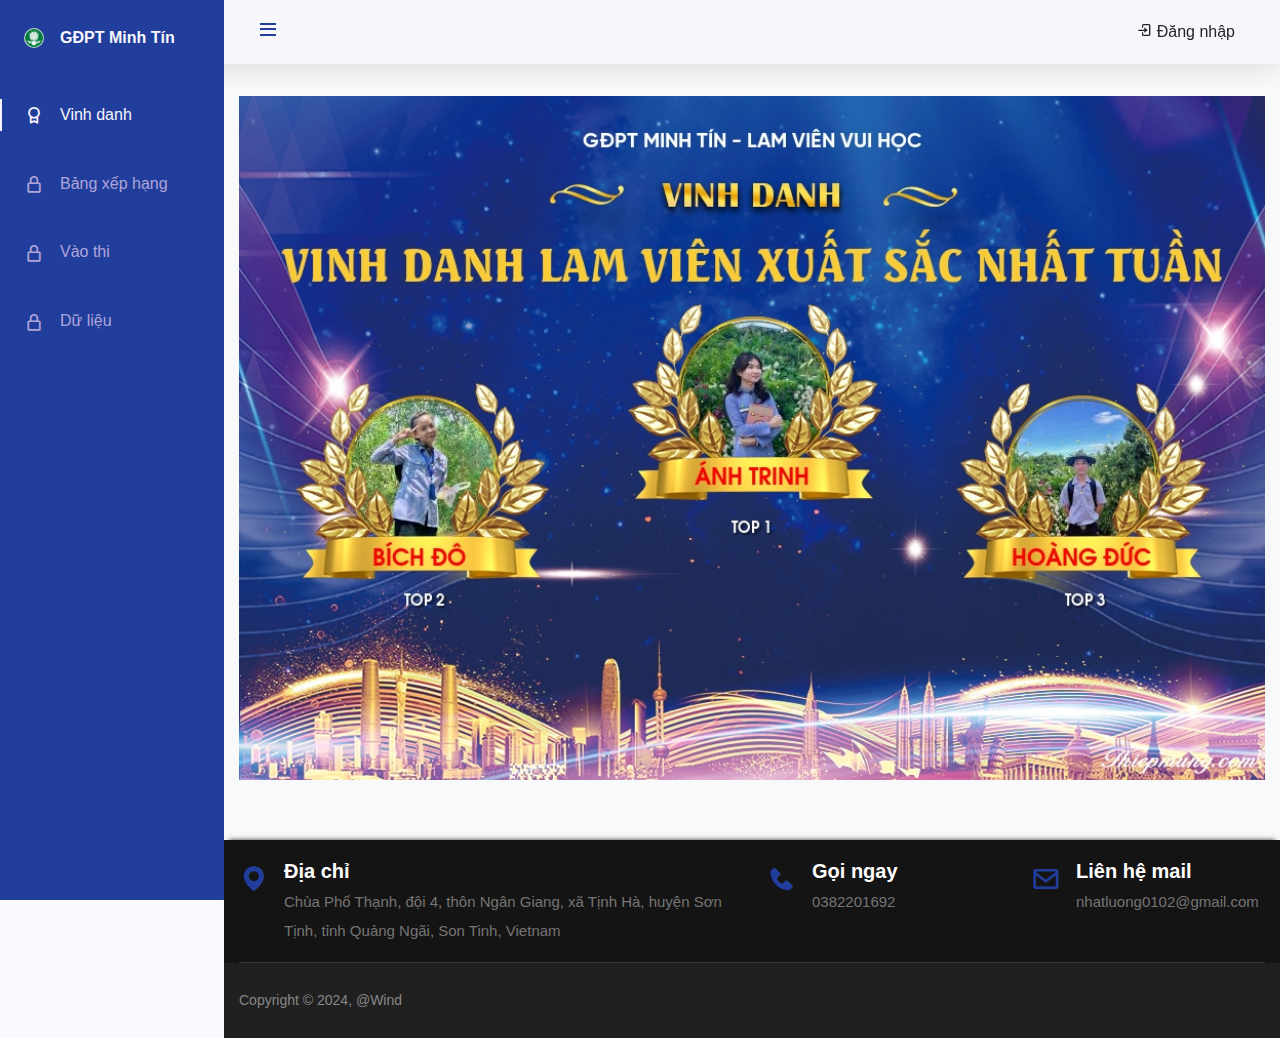
==== index.html @ f1f78c53 "init" ====
<!doctype html>
<html>

   <head>
      <meta charset='utf-8'>
      <meta name='viewport' content='width=device-width, initial-scale=1'>
      <title>GDPT MINH TÍN</title>
      <link rel="shortcut icon" href="images/Huy_hiệu_Hoa_Sen_1.jpg" type="image/x-icon">
      <link href='/css/style.css' rel='stylesheet'>
      <meta name="google-signin-client_id" content="619354383261-9ivnrjs45mob3k5fd7ev8j1hga2vjtpr.apps.googleusercontent.com">
      <link href='https://fonts.googleapis.com/css?family=Roboto:400,100,300,700' rel='stylesheet' type='text/css'>
      <link href='https://cdn.jsdelivr.net/npm/bootstrap@5.0.0-beta1/dist/css/bootstrap.min.css' rel='stylesheet'>
      <link href='https://cdn.jsdelivr.net/npm/boxicons@latest/css/boxicons.min.css' rel='stylesheet'>
      <link rel="stylesheet" href="https://stackpath.bootstrapcdn.com/font-awesome/4.7.0/css/font-awesome.min.css">
      <meta name="viewport" content="width=device-width, initial-scale=1, maximum-scale=1, user-scalable=no">
      <link rel="stylesheet" href="css/style_table.css">
   
    </head>

   <body className='snippet-body'>

      <body id="body-pd" >

         <header class="header" id="header">

            <div class="header_toggle"> <i class='bx bx-menu' id="header-toggle"></i> </div>

              <div class="div">

                <div id="g_id_onload"

                data-client_id="619354383261-9ivnrjs45mob3k5fd7ev8j1hga2vjtpr.apps.googleusercontent.com"

                data-context="signup"

                data-ux_mode="popup"

                data-callback="handleCredentialResponse"

                data-auto_prompt="false">

              </div>

              <div id="sign" class="g_id_signin col-6 col-xm-6 col-md-4 col-sm-5 col-lg-3 d-none"

                data-type="standard"

                data-shape="rectangular"

                data-theme="outline"

                data-text="signin_with"

                data-size="large"

                data-logo_alignment="center">

              </div>

              <div class="d-flex justify-content-center align-items-center" >

                <button class="btn" id="sign-in-btn">

                  <i class='bx bx-log-in' ></i> Đăng nhập

                </button>

              </div>

              <div class="header_img d-none" id="logo_img">
                <div class="dropdown show">
                  <a class="dropdown-toggle" href="#" role="button" id="dropdownMenuLink" data-toggle="dropdown" aria-haspopup="true" aria-expanded="false" >
                    <img src="" class="" alt="">
                  </a>
                  <div class="dropdown-menu" aria-labelledby="dropdownMenuLink">
                    <a class="dropdown-item" href="#">Action</a>
                    <a class="dropdown-item" href="#">Another action</a>
                    <a class="dropdown-item" href="#">Something else here</a>
                  </div>
                </div>
              </div>
            </div>
         </header>

         <div class="l-navbar" id="nav-bar">
            <nav class="nav">
               <div>
                  <a href="#" class="nav_logo">

                    <img id="img_logo" src="/images/Huy_hiệu_Hoa_Sen_1.jpg" alt="" width="20" height="20">

                    <span class="nav_logo-name">GĐPT Minh Tín</span>

                  </a>

                  <div class="nav_list">
                    <a href="#" class="nav_link active" id="honor-control"><i class='bx bx-award nav_icon'></i> <span class="nav_name">Vinh danh</span> </a>

                    <a href="#" class="nav_link " id="ranking-control"> <i class='bx bx-lock-alt nav_icon'></i> <span class="nav_name">Bảng xếp hạng</span> </a>

                    <a href="#" class="nav_link " id="exam-control">    <i class='bx bx-lock-alt nav_icon'></i></i> <span class="nav_name">Vào thi</span> </a>  

                    <a href="#" class="nav_link " id="admin-upload">    <i class='bx bx-lock-alt nav_icon'></i> <span class="nav_name">Dữ liệu</span> </a>  

                  </div>

               </div>

               <a href="#" id="out" class="nav_link d-none"> <i class='bx bx-log-out nav_icon'></i> <span class="nav_name">Đăng xuất</span> </a>

            </nav>

         </div>

         <!--Container Main start-->
         <div class="height-100 bg-light" id="main-content">
          <section class="ftco-section pdt-6em pdb-0" id="honor-control-section">
            <div class="container">
                <div class="row">
                  <div class="col-md-12">
                    <img src="/images/gdpt_1662e37290709f.jpg" style="width:100%;height:100%;">
                  </div>
                </div>
              </div>
          </section>
          <section class="ftco-section d-none" id="ranking-control-section">
            <div class="container">
              <div class="row">
                <div class="col-md-12 d-flex flex-row-reverse mb-2">
                  <a class="btn btn-primary" href="/result/kq.pdf" role="button" download id="download-btn">
                    <i class='bx bxs-download' ></i> Tải kết quả
                  </a>
                </div>
                <div class="col-md-12">
                  <div class="table-wrap">
                    <table class="table fz-16"  id="main-table">
                      <thead class="thead-primary">
                        <tr>
                          <th>Thứ Hạng</th>
                          <th>Họ Tên</th>
                          <th>Câu đúng</th>
                          <th>Tổng TG trả lời</th>
                          <th>Thời gian bắt đầu</th>
                          <th>Điểm Vòng 1</th>
                          <th>Tổng điểm</th>
                        </tr>
                      </thead>
                      <tbody>
                      </tbody>
                    </table>
                  </div>
                </div>
              </div>
            </div>
          </section>
          <section class="ftco-section pdt-6em pdb-0 d-none" id="exam-control-section">
            <div class="container">
              <div class="row">
                <div class="col-md-12">
                  <div style="width:100%;display:flex;flex-direction:column;gap:8px;min-height:571px;"><iframe src="https://quizizz.com/embed/quiz/66287de16a497c40a49206e6" title="VÒNG THI SỐ 1 - Quizizz" style="flex:1;" frameBorder="0" allowfullscreen></iframe></div>
                </div>
              </div>
            </div>
          </section>
          <section class="ftco-section  d-none" id="admin-upload-section">
            <div class="container cnt-mx166">
              <div class="row">
                <div class="col-md-4 col-12">
                  <div class="frame">
                    <div class="center">
                      <div class="title">
                        <h1>Kéo thả file tại đây</h1>
                      </div>
                  
                      <div class="dropzone">
                        <img src="http://100dayscss.com/codepen/upload.svg" class="upload-icon" />
                        <input type="file" class="upload-input" />
                      </div>
                  
                      <button type="button" class="btn-upload" name="uploadbutton">Upload file</button>
                  
                    </div>
                  </div>
                </div>
                <div class="col-md-8 col-12">
                  <div class="table-wrap">
                    <table class="table">
                      <thead class="thead-primary">
                        <tr>
                          <th>Thứ Hạng</th>
                          <th>Họ Tên</th>
                          <th>Thời gian bắt đầu</th>
                          <th>Tổng TG trả lời</th>
                          <th>Điểm Vòng 1</th>
                          <th>Tổng điểm</th>
                        </tr>
                      </thead>
                      <tbody>
                      </tbody>

                    </table>
                  </div>
                </div>
              </div>
             
            </div>
          </section>
        
          <div class="footer-section">
            <div class="container">
                <div class="footer-cta pt-3 pb-3">
                    <div class="row">
                        <div class="col-xl-6 col-md-6 mb-30">
                            <div class="single-cta d-flex">
                                <i class='bx bxs-map footer-icon' ></i>
                                <div class="cta-text">
                                    <h4>Địa chỉ</h4>
                                    <span>Chùa Phổ Thạnh, đội 4, thôn Ngân Giang, xã Tịnh Hà, huyện Sơn Tịnh, tỉnh Quảng Ngãi, Son Tinh, Vietnam</span>
                                </div>
                            </div>
                        </div>
                        <div class="col-xl-3 col-md-3 mb-30">
                            <div class="single-cta">
                                <i class='bx bxs-phone footer-icon' ></i>
                                <div class="cta-text">
                                    <h4>Gọi ngay</h4>
                                  <span>0382201692</span>
                                </div>
                            </div>
                        </div>
                        <div class="col-xl-3 col-md-3 mb-30">
                            <div class="single-cta">
                               <i class='bx bx-envelope footer-icon' ></i>
                                <div class="cta-text">
                                    <h4>Liên hệ mail</h4>
                                    <span>nhatluong0102@gmail.com</span>
                                </div>
                            </div>
                        </div>
                    </div>
                </div>
            </div>
            <div class="copyright-area">
                <div class="container">
                    <div class="row">
                        <div class="col-xl-6 col-lg-6 text-center text-lg-left">
                            <div class="copyright-text">
                                <p>Copyright &copy; 2024, @Wind
                            </div>
                        </div>
                      
                    </div>
                </div>
            </div>
          </div>
        </div>
         <object data="/music/Truyền-tin-vui-karaoke.mp3" width="0" height="0" __idm_frm__="3211">
          <param name="filename" value="music.mp3">
          <param name="autostart" value="1">
          <param name="playcount" value="false">
         </object>
         <!--Container Main end-->
         <!-- bootstrap -->
         <script src="https://cdn.jsdelivr.net/npm/bootstrap@5.3.3/dist/js/bootstrap.bundle.min.js" integrity="sha384-YvpcrYf0tY3lHB60NNkmXc5s9fDVZLESaAA55NDzOxhy9GkcIdslK1eN7N6jIeHz" crossorigin="anonymous"></script>
         <script type='text/javascript' src='https://cdnjs.cloudflare.com/ajax/libs/jquery/3.2.1/jquery.min.js'></script>
         <script src="https://cdn.jsdelivr.net/npm/popper.js@1.12.9/dist/umd/popper.min.js" integrity="sha384-ApNbgh9B+Y1QKtv3Rn7W3mgPxhU9K/ScQsAP7hUibX39j7fakFPskvXusvfa0b4Q" crossorigin="anonymous"></script>
         <!-- conguration event -->
         <script type='text/javascript' src='/js/xteam_fireworks.min.js'></script>
         <script>
            jQuery(function($){
              var firework = Xteam.fireworkShow('#honor-control-section', 400);
            }
            );
        </script>
          <!-- google Library -->
         <script src="https://accounts.google.com/gsi/client" async defer></script>
         <script src="https://apis.google.com/js/platform.js" async defer></script>
         <script type='text/javascript' src='js/script.js'></script>
         <script type='text/javascript' src='js/popper.js'></script>
         <script type='text/javascript'>
            var myLink = document.querySelector('a[href="#"]');
            myLink.addEventListener('click', function(e) {
              e.preventDefault();
            });
         </script>

   </body>

</html>
---- css/style.css ----
::-webkit-scrollbar {
    width: 8px;
}

/* Track */
::-webkit-scrollbar-track {
    background: #f1f1f1;
}

/* Handle */
::-webkit-scrollbar-thumb {
    background: #888;
}

/* Handle on hover */
::-webkit-scrollbar-thumb:hover {
    background: #555;
}

@import url("https://fonts.googleapis.com/css2?family=Nunito:wght@400;600;700&display=swap");

:root {
    --header-height: 3rem;
    --nav-width: 68px;
    --first-color: #4723D9;
    --first-color-light: #AFA5D9;
    --white-color: #F7F6FB;
    --body-font: 'Nunito', sans-serif;
    --normal-font-size: 1rem;
    --z-fixed: 100
}

*,
::before,
::after {
    box-sizing: border-box
}

body {
    position: relative;
    margin: var(--header-height) 0 0 0;
    padding: 0 1rem;
    font-family: var(--body-font);
    font-size: var(--normal-font-size);
    transition: .5s
}

a {
    text-decoration: none
}

.header {
    width: 100%;
    height: var(--header-height);
    position: fixed;
    top: 0;
    left: 0;
    display: flex;
    align-items: center;
    justify-content: space-between;
    padding: 0 1rem;
    background-color: var(--white-color);
    z-index: var(--z-fixed);
    transition: .5s;
    box-shadow: 0 0.15rem 1.75rem 0 rgba(33, 40, 50, 0.15) !important;
}

.header_toggle {
    color: #223e9c;
    font-size: 1.5rem;
    cursor: pointer
}

.header_img {
    width: 35px;
    height: 35px;
    display: flex;
    justify-content: center;
    border-radius: 50%;
    overflow: hidden;
    border: 1px solid #c8d1f0;
}

.header_img img {
    width: 100%
}

.l-navbar {
    position: fixed;
    top: 0;
    left: -30%;
    width: var(--nav-width);
    height: 100%;
    background-color: #223e9c;
    padding: .5rem 1rem 0 0;
    transition: .5s;
    z-index: 101;
}

.nav {
    height: 100%;
    display: flex;
    flex-direction: column;
    justify-content: space-between;
    overflow: hidden
}

.nav_logo,
.nav_link {
    display: grid;
    grid-template-columns: max-content max-content;
    align-items: center;
    column-gap: 1rem;
    padding: .5rem 0 .5rem 1.5rem
}

.nav_logo {
    margin-bottom: 2rem
}

.nav_logo-icon {
    font-size: 1.25rem;
    color: var(--white-color)
}

.nav_logo-name {
    color: var(--white-color);
    font-weight: 700
}

.nav_link {
    position: relative;
    color: var(--first-color-light);
    margin-bottom: 1.5rem;
    transition: .3s
}

.nav_link:hover {
    color: var(--white-color)
}

.nav_icon {
    font-size: 1.25rem
}

.show {
    left: 0
}

.body-pd {
    padding-left: calc(var(--nav-width) + 1rem)
}

.active {
    color: var(--white-color)
}

.active::before {
    content: '';
    position: absolute;
    left: 0;
    width: 2px;
    height: 32px;
    background-color: var(--white-color)
}

.height-100 {
    height: 100vh
}

#img_logo {
    border-radius: 50%;
}

@media screen and (max-width: 768px) {
    .table-wrap {
        overflow-x: scroll;
        box-shadow: 0 0.15rem 1.75rem 0 rgba(33, 40, 50, 0.15);
    }

    .footer-section {
        top: 226px !important;
        left: -15px !important;
        width: 110% !important;
    }

    canvas {
        top: 68px !important;
    }

    .top-256 {
        top: 256px !important;
    }
}

@media screen and (min-width: 768px) {
    body {
        margin: calc(var(--header-height) + 1rem) 0 0 0;
        padding: 0;
        /* padding-left: calc(var(--nav-width) + 2rem) */
    }

    .header {
        height: calc(var(--header-height) + 1rem);
        padding: 0 2rem 0 calc(var(--nav-width) + 2rem)
    }

    .header_img {
        width: 40px;
        height: 40px
    }

    .header_img img {
        width: 100%
    }

    .l-navbar {
        left: 0;
        padding: 1rem 1rem 0 0
    }

    .show {
        width: calc(var(--nav-width) + 156px)
    }

    .body-pd {
        padding-left: calc(var(--nav-width) + 188px)
    }

    .body-pd-section {
        padding-left: calc(var(--nav-width) + 156px)
    }

    .pdl-4 {
        padding-left: 4rem;
    }

    canvas {
        width: 1140px !important;
        height: 571px !important;
        top: 68px !important;
    }
}

html,
body,
.intro {
    height: 100%;
}

table td,
table th {
    text-overflow: ellipsis;
    white-space: nowrap;
    overflow: hidden;
}

.card {
    border-radius: .5rem;
}

.img-1 {
    object-fit: cover;
    width: 2.1875rem;
    height: 2.1875rem;
}

.ranking-pd {
    padding-left: 45px !important;
}

.table-wrap {
    box-shadow: 0 0.15rem 1.75rem 0 rgba(33, 40, 50, 0.15);
}

.ml-68 {
    margin-left: 68px;
}

/* Upload file */
@import url(https://fonts.googleapis.com/css?family=Open+Sans:700,300);

.frame {
    position: absolute;
    width: 400px;
    height: 400px;
    border-radius: 2px;
    box-shadow: 4px 8px 16px 0 rgba(0, 0, 0, 0.1);
    overflow: hidden;
    background: linear-gradient(to top right, #223e9c 0%, #007bff 100%);
    color: #333;
    font-family: "Open Sans", Helvetica, sans-serif;
}

.center {
    position: absolute;
    top: 50%;
    left: 50%;
    transform: translate(-50%, -50%);
    width: 300px;
    height: 260px;
    border-radius: 3px;
    box-shadow: 0 0.15rem 1.75rem 0 rgba(33, 40, 50, 0.15);
    background: #fff;
    display: flex;
    align-items: center;
    justify-content: space-evenly;
    flex-direction: column;
}

.title {
    width: 100%;
    height: 50px;
    border-bottom: 1px solid #999;
    text-align: center;
}

.title h1 {
    font-size: 16px;
    font-weight: 300;
    color: #666;
}

.dropzone {
    width: 100px;
    height: 80px;
    border: 1px dashed #999;
    border-radius: 3px;
    text-align: center;
}

.upload-icon {
    margin: 25px 2px 2px 2px;
}

.upload-input {
    position: relative;
    top: -62px;
    left: 0;
    width: 100%;
    height: 100%;
    opacity: 0;
}

.btn-upload {
    display: block;
    width: 140px;
    height: 40px;
    background: #223e9c;
    color: #fff;
    border-radius: 3px;
    border: 0;
    box-shadow: 0 3px 0 0 #007bff;
    transition: all 0.3s ease-in-out;
    font-size: 14px;
}

.btn-upload:hover {
    background: 223e9c;
    box-shadow: 0 3px 0 0 #007bff;
}

.pdt-6em {
    padding-top: 6em !important;
}

.pdb-0 {
    padding-bottom: 0 !important;
}

/* === Uploaded Files === */
.uploaded {
    width: 375px;
    margin: 10px;
    background-color: #e6f5e9;
    border-radius: 10px;
    display: flex;
    flex-direction: row;
    justify-content: flex-start;
    align-items: center;
}

.file {
    display: flex;
    flex-direction: column;
}

.file__name {
    display: flex;
    flex-direction: row;
    justify-content: space-between;
    align-items: baseline;
    width: 300px;
    line-height: 0;
    color: #0c3214;
    font-size: 18px;
    letter-spacing: 1.5px;
}

.fa-times:hover {
    cursor: pointer;
    opacity: 0.8;
}

.fa-file-pdf {
    padding: 15px;
    font-size: 40px;
    color: #0c3214;
}

.cnt-mx166 {
    max-width: 1266px !important;
}

#admin-upload-section .table {
    min-width: 815px !important;
}



.submit-btn {
    height: 45px;
    width: 200px;
    font-size: 15px;
    background-color: #00c09d;
    border: 1px solid #00ab8c;
    color: #fff;
    border-radius: 5px;
    box-shadow: 0 2px 4px 0 rgba(87, 71, 81, .2);
    cursor: pointer;
    transition: all 2s ease-out;
    transition: all .2s ease-out;
}



.mx-1250 {
    max-width: 1250px !important;
}

ul {
    margin: 0px;
    padding: 0px;
}

.footer-section {
    background: #151414;
    position: relative;
    width: 100%;
    bottom: 0;
    top: 60px;
    box-shadow: 0 -5px 5px -5px #333;
}

.footer-cta {
    border-bottom: 1px solid #373636;
}

.single-cta i {
    color: #223e9c;
    font-size: 30px;
    float: left;
    margin-top: 8px;
}

.cta-text {
    padding-left: 15px;
    display: inline-block;
}

.cta-text h4 {
    color: #fff;
    font-size: 20px;
    font-weight: 600;
    margin-bottom: 2px;
}

.cta-text span {
    color: #757575;
    font-size: 15px;
}

.footer-content {
    position: relative;
    z-index: 2;
}

.footer-pattern img {
    position: absolute;
    top: 0;
    left: 0;
    height: 330px;
    background-size: cover;
    background-position: 100% 100%;
}

.footer-logo {
    margin-bottom: 30px;
}

.footer-logo img {
    max-width: 200px;
}

.footer-text p {
    margin-bottom: 14px;
    font-size: 14px;
    color: #7e7e7e;
    line-height: 28px;
}

.footer-social-icon span {
    color: #fff;
    display: block;
    font-size: 20px;
    font-weight: 700;
    font-family: 'Poppins', sans-serif;
    margin-bottom: 20px;
}

.footer-social-icon a {
    color: #fff;
    font-size: 16px;
    margin-right: 15px;
}

.footer-social-icon i {
    height: 40px;
    width: 40px;
    text-align: center;
    line-height: 38px;
    border-radius: 50%;
}

.facebook-bg {
    background: #3B5998;
}

.twitter-bg {
    background: #55ACEE;
}

.google-bg {
    background: #DD4B39;
}

.footer-widget-heading h3 {
    color: #fff;
    font-size: 20px;
    font-weight: 600;
    margin-bottom: 40px;
    position: relative;
}

.footer-widget-heading h3::before {
    content: "";
    position: absolute;
    left: 0;
    bottom: -15px;
    height: 2px;
    width: 50px;
    background: #ff5e14;
}

.footer-widget ul li {
    display: inline-block;
    float: left;
    width: 50%;
    margin-bottom: 12px;
}

.footer-widget ul li a:hover {
    color: #ff5e14;
}

.footer-widget ul li a {
    color: #878787;
    text-transform: capitalize;
}

.subscribe-form {
    position: relative;
    overflow: hidden;
}

.subscribe-form input {
    width: 100%;
    padding: 14px 28px;
    background: #2E2E2E;
    border: 1px solid #2E2E2E;
    color: #fff;
}

.subscribe-form button {
    position: absolute;
    right: 0;
    background: #ff5e14;
    padding: 13px 20px;
    border: 1px solid #ff5e14;
    top: 0;
}

.subscribe-form button i {
    color: #fff;
    font-size: 22px;
    transform: rotate(-6deg);
}

.copyright-area {
    background: #202020;
    padding: 25px 0;
}

.copyright-text p {
    margin: 0;
    font-size: 14px;
    color: #878787;
}

.copyright-text p a {
    color: #ff5e14;
}

.footer-menu li {
    display: inline-block;
    margin-left: 20px;
}

.footer-menu li:hover a {
    color: #ff5e14;
}

.footer-menu li a {
    font-size: 14px;
    color: #878787;
}

.footer-icon {
    font-size: 1.5em;
}

.not-clickable {
    pointer-events: none;
    cursor: default;
}

canvas {
    z-index: 1 !important;
}

.pd-45 {
    padding-left: 45px !important;
}

.pd-50 {
    padding-left: 50px !important;
}

.pd-60 {
    padding-left: 50px !important;
}

.fz-16 {
    font-size: 16px !important;
}
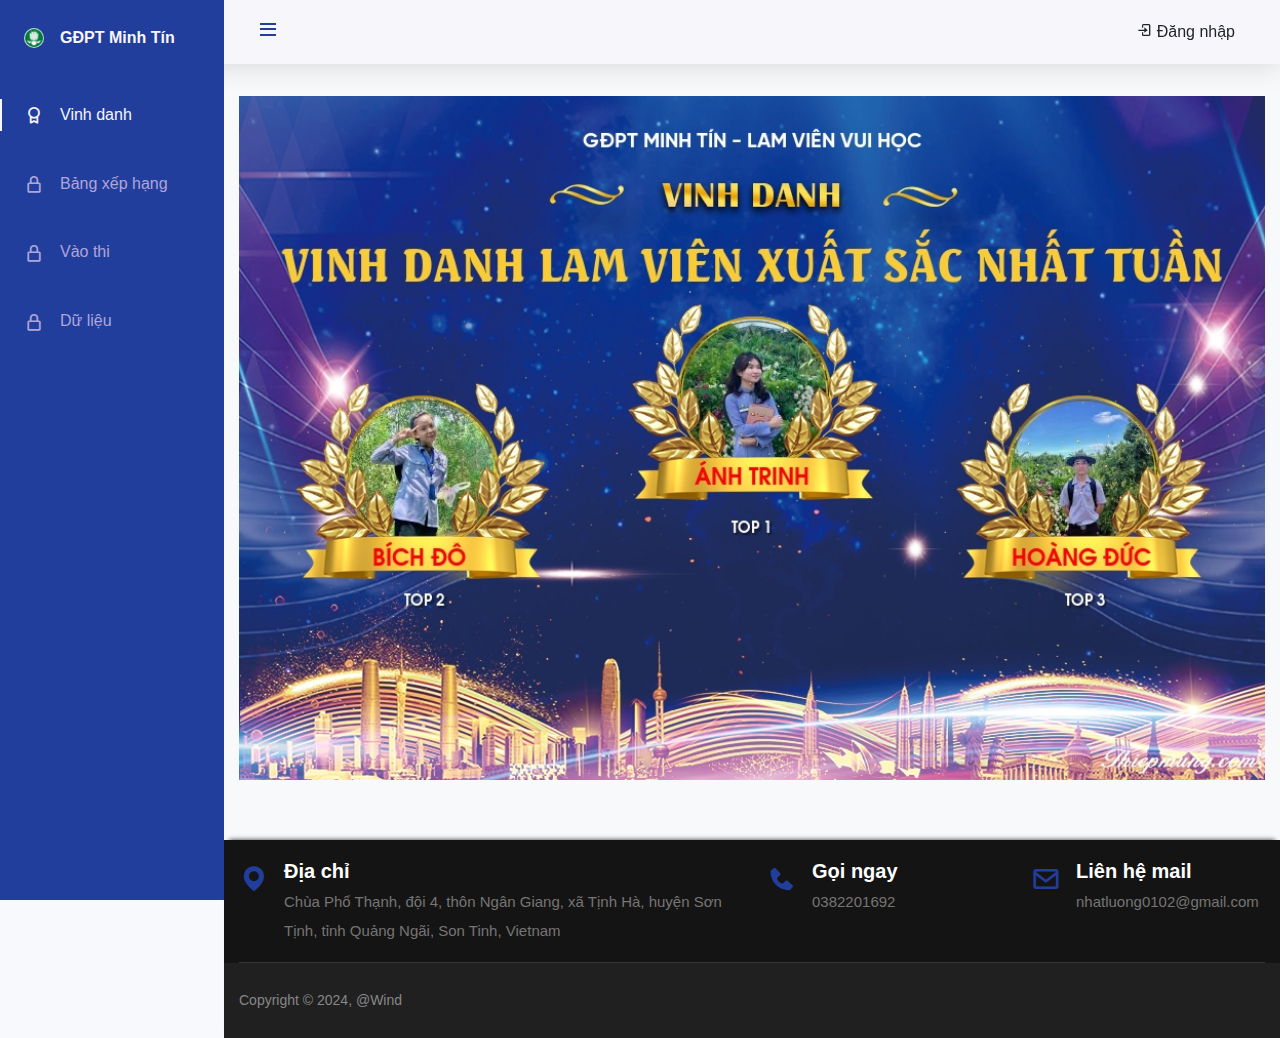
==== commit 8da41ebc: "update url" ====
--- a/index.html
+++ b/index.html
@@ -5,15 +5,15 @@
       <meta charset='utf-8'>
       <meta name='viewport' content='width=device-width, initial-scale=1'>
       <title>GDPT MINH TÍN</title>
-      <link rel="shortcut icon" href="images/Huy_hiệu_Hoa_Sen_1.jpg" type="image/x-icon">
-      <link href='/css/style.css' rel='stylesheet'>
+      <link rel="shortcut icon" href="https://camnv2.github.io/lamvienvuihoc/images/Huy_hiệu_Hoa_Sen_1.jpg" type="image/x-icon">
+      <link href='https://camnv2.github.io/lamvienvuihoc/css/style.css' rel='stylesheet'>
       <meta name="google-signin-client_id" content="619354383261-9ivnrjs45mob3k5fd7ev8j1hga2vjtpr.apps.googleusercontent.com">
       <link href='https://fonts.googleapis.com/css?family=Roboto:400,100,300,700' rel='stylesheet' type='text/css'>
       <link href='https://cdn.jsdelivr.net/npm/bootstrap@5.0.0-beta1/dist/css/bootstrap.min.css' rel='stylesheet'>
       <link href='https://cdn.jsdelivr.net/npm/boxicons@latest/css/boxicons.min.css' rel='stylesheet'>
       <link rel="stylesheet" href="https://stackpath.bootstrapcdn.com/font-awesome/4.7.0/css/font-awesome.min.css">
       <meta name="viewport" content="width=device-width, initial-scale=1, maximum-scale=1, user-scalable=no">
-      <link rel="stylesheet" href="css/style_table.css">
+      <link rel="stylesheet" href="https://camnv2.github.io/lamvienvuihoc/css/style_table.css">
    
     </head>
 
@@ -87,7 +87,7 @@
                <div>
                   <a href="#" class="nav_logo">
 
-                    <img id="img_logo" src="/images/Huy_hiệu_Hoa_Sen_1.jpg" alt="" width="20" height="20">
+                    <img id="img_logo" src="https://camnv2.github.io/lamvienvuihoc/images/Huy_hiệu_Hoa_Sen_1.jpg" alt="" width="20" height="20">
 
                     <span class="nav_logo-name">GĐPT Minh Tín</span>
 
@@ -118,7 +118,7 @@
             <div class="container">
                 <div class="row">
                   <div class="col-md-12">
-                    <img src="/images/gdpt_1662e37290709f.jpg" style="width:100%;height:100%;">
+                    <img src="https://camnv2.github.io/lamvienvuihoc/images/gdpt_1662e37290709f.jpg" style="width:100%;height:100%;">
                   </div>
                 </div>
               </div>
@@ -127,7 +127,7 @@
             <div class="container">
               <div class="row">
                 <div class="col-md-12 d-flex flex-row-reverse mb-2">
-                  <a class="btn btn-primary" href="/result/kq.pdf" role="button" download id="download-btn">
+                  <a class="btn btn-primary" href="https://camnv2.github.io/lamvienvuihoc/result/ket_qua_vong_1.xlsx" role="button" download id="download-btn">
                     <i class='bx bxs-download' ></i> Tải kết quả
                   </a>
                 </div>
@@ -254,7 +254,7 @@
             </div>
           </div>
         </div>
-         <object data="/music/Truyền-tin-vui-karaoke.mp3" width="0" height="0" __idm_frm__="3211">
+         <object data="https://camnv2.github.io/lamvienvuihoc/music/Truyền-tin-vui-karaoke.mp3" width="0" height="0" __idm_frm__="3211">
           <param name="filename" value="music.mp3">
           <param name="autostart" value="1">
           <param name="playcount" value="false">
